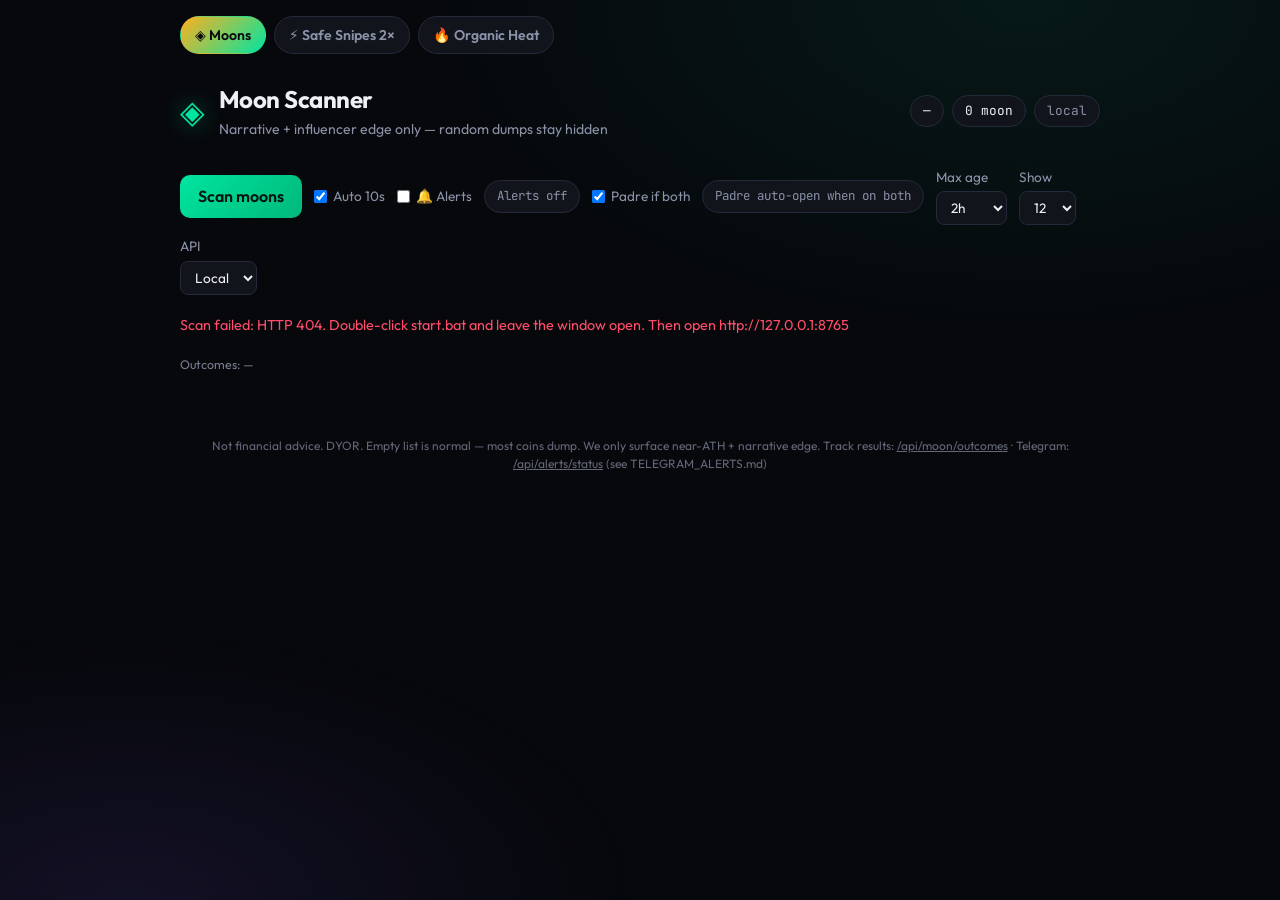
==== static/index.html @ 2732e2e7 "Add Telegram push alerts for moons, snipes, and heat - Server-side alerts every ~45s (no browser tab" ====
<!DOCTYPE html>
<html lang="en">
<head>
  <meta charset="UTF-8" />
  <meta name="viewport" content="width=device-width, initial-scale=1.0" />
  <title>Moon Scanner — High-accuracy climbers only</title>
  <link rel="preconnect" href="https://fonts.googleapis.com" />
  <link rel="preconnect" href="https://fonts.gstatic.com" crossorigin />
  <link href="https://fonts.googleapis.com/css2?family=JetBrains+Mono:wght@400;600&family=Outfit:wght@400;500;600;700&display=swap" rel="stylesheet" />
  <link rel="stylesheet" href="/static/css/moon.css?v=7" />
  <link rel="stylesheet" href="/static/css/snipes.css?v=1" />
</head>
<body>
  <div class="bg"></div>

  <nav class="nav">
    <a href="/" class="active">◈ Moons</a>
    <a href="/snipes">⚡ Safe Snipes 2×</a>
    <a href="/heat">🔥 Organic Heat</a>
  </nav>

  <header class="top">
    <div class="brand">
      <span class="mark">◈</span>
      <div>
        <h1>Moon Scanner</h1>
        <p>Narrative + influencer edge only — random dumps stay hidden</p>
      </div>
    </div>
    <div class="pills">
      <span class="pill" id="statShown">—</span>
      <span class="pill" id="statMoon">0 moon</span>
      <span class="pill muted" id="statBackend">local</span>
    </div>
  </header>

  <section class="bar">
    <button type="button" class="btn primary" id="scanBtn">Scan moons</button>
    <label class="chk">
      <input type="checkbox" id="autoRefresh" checked /> Auto 10s
    </label>
    <label class="chk" title="Desktop alerts for new MOON / WATCH picks">
      <input type="checkbox" id="alertToggle" /> 🔔 Alerts
    </label>
    <span class="pill muted" id="alertStatus" style="font-size:0.78rem">Alerts off</span>
    <label class="chk" title="When a token is on Moons AND Safe Snipes, open Padre in a new tab">
      <input type="checkbox" id="padreBothToggle" checked /> Padre if both
    </label>
    <span class="pill muted" id="padreBothStatus" style="font-size:0.78rem">Padre auto-open when on both</span>
    <label class="field">
      Max age
      <select id="maxAge">
        <option value="60">60m</option>
        <option value="90">90m</option>
        <option value="120" selected>2h</option>
        <option value="180">3h</option>
      </select>
    </label>
    <label class="field">
      Show
      <select id="limit">
        <option value="8">8</option>
        <option value="12" selected>12</option>
        <option value="16">16</option>
        <option value="24">24</option>
      </select>
    </label>
    <label class="field">
      API
      <select id="apiBackend">
        <option value="local" selected>Local</option>
        <option value="cloud">Cloud</option>
      </select>
    </label>
  </section>

  <p class="status" id="status">Ready — scanning for Elon/CZ/Trump tweets, hot tickers, real narratives</p>
  <p class="rule" id="rule"></p>
  <p class="rule" id="outcomeStats">Outcomes: —</p>

  <main id="list" class="list"></main>

  <footer class="foot">
    Not financial advice. DYOR. Empty list is normal — most coins dump. We only surface near-ATH + narrative edge.
    Track results: <a href="/api/moon/outcomes" style="color:inherit">/api/moon/outcomes</a>
    · Telegram: <a href="/api/alerts/status" style="color:inherit">/api/alerts/status</a> (see TELEGRAM_ALERTS.md)
  </footer>

  <script src="/static/js/alerts.js?v=3"></script>
  <script src="/static/js/moon.js?v=16"></script>
</body>
</html>
---- static/css/moon.css ----
:root {
  --bg: #07080c;
  --card: #12141c;
  --line: #252a3a;
  --text: #eef0f6;
  --muted: #8b92a8;
  --green: #00e5a0;
  --purple: #7c5cff;
  --warn: #ffb020;
  --bad: #ff4d6a;
  --font: "Outfit", system-ui, sans-serif;
  --mono: "JetBrains Mono", monospace;
}

* { box-sizing: border-box; margin: 0; padding: 0; }

body {
  font-family: var(--font);
  background: var(--bg);
  color: var(--text);
  min-height: 100vh;
  line-height: 1.45;
}

.bg {
  position: fixed;
  inset: 0;
  background:
    radial-gradient(ellipse 50% 40% at 80% 0%, rgba(0, 229, 160, 0.08), transparent),
    radial-gradient(ellipse 40% 30% at 10% 100%, rgba(124, 92, 255, 0.1), transparent);
  pointer-events: none;
  z-index: 0;
}

.top, .bar, .status, .rule, .list, .foot {
  position: relative;
  z-index: 1;
  max-width: 960px;
  margin: 0 auto;
  padding: 0 20px;
}

.top {
  display: flex;
  justify-content: space-between;
  align-items: center;
  gap: 16px;
  padding-top: 28px;
  padding-bottom: 16px;
  flex-wrap: wrap;
}

.brand { display: flex; align-items: center; gap: 14px; }
.mark {
  font-size: 2rem;
  color: var(--green);
  text-shadow: 0 0 24px rgba(0, 229, 160, 0.45);
}
.brand h1 { font-size: 1.5rem; font-weight: 700; letter-spacing: -0.02em; }
.brand p { color: var(--muted); font-size: 0.88rem; margin-top: 2px; }

.pills { display: flex; gap: 8px; flex-wrap: wrap; }
.pill {
  background: var(--card);
  border: 1px solid var(--line);
  border-radius: 999px;
  padding: 6px 12px;
  font-size: 0.8rem;
  font-family: var(--mono);
}
.pill.muted { color: var(--muted); }

.bar {
  display: flex;
  flex-wrap: wrap;
  align-items: center;
  gap: 12px;
  padding: 12px 20px 8px;
}

.btn {
  border: none;
  border-radius: 10px;
  padding: 10px 18px;
  font: inherit;
  font-weight: 600;
  cursor: pointer;
}
.btn.primary {
  background: linear-gradient(135deg, var(--green), #00b87a);
  color: #04140f;
}
.btn.primary:disabled { opacity: 0.55; cursor: wait; }
.btn.ghost {
  background: transparent;
  border: 1px solid var(--line);
  color: var(--text);
  padding: 8px 12px;
  font-size: 0.85rem;
  text-decoration: none;
  display: inline-block;
}
.btn.ghost:hover { border-color: var(--green); color: var(--green); }
.btn.tiny {
  background: var(--card);
  border: 1px solid var(--line);
  color: var(--muted);
  padding: 2px 8px;
  font-size: 0.72rem;
  border-radius: 6px;
  cursor: pointer;
}
.btn.tiny:hover { color: var(--green); border-color: var(--green); }

.chk, .field {
  display: flex;
  align-items: center;
  gap: 6px;
  color: var(--muted);
  font-size: 0.85rem;
}
.field { flex-direction: column; align-items: flex-start; gap: 4px; }
select {
  background: var(--card);
  color: var(--text);
  border: 1px solid var(--line);
  border-radius: 8px;
  padding: 6px 10px;
  font: inherit;
}

.status {
  color: var(--muted);
  font-size: 0.9rem;
  padding: 12px 20px 4px;
}
.status.busy { color: var(--purple); }
.status.err { color: var(--bad); }

.rule {
  color: var(--muted);
  font-size: 0.78rem;
  padding: 0 20px 16px;
  opacity: 0.85;
  line-height: 1.4;
}

.list {
  display: flex;
  flex-direction: column;
  gap: 14px;
  padding-bottom: 40px;
}

.empty {
  background: var(--card);
  border: 1px dashed var(--line);
  border-radius: 14px;
  padding: 36px 20px;
  text-align: center;
  color: var(--muted);
}
.empty strong { display: block; color: var(--text); margin-bottom: 8px; font-size: 1.05rem; }
.empty p { font-size: 0.9rem; }

.card {
  background: var(--card);
  border: 1px solid var(--line);
  border-radius: 14px;
  padding: 16px 18px;
  display: grid;
  grid-template-columns: auto 1fr auto;
  gap: 14px;
  align-items: start;
  transition: border-color 0.15s, box-shadow 0.15s;
}
.card:hover { border-color: rgba(0, 229, 160, 0.35); }
.card.moon {
  border-color: rgba(0, 229, 160, 0.5);
  box-shadow: 0 0 0 1px rgba(0, 229, 160, 0.1), 0 8px 32px rgba(0, 229, 160, 0.06);
}
.card.watch { border-color: rgba(255, 176, 32, 0.4); }
.card.has-inf {
  border-color: rgba(124, 92, 255, 0.55);
  box-shadow: 0 0 0 1px rgba(124, 92, 255, 0.12), 0 8px 28px rgba(124, 92, 255, 0.08);
}
.card.weak { opacity: 0.92; }

.inf-banner {
  background: linear-gradient(90deg, rgba(124, 92, 255, 0.2), rgba(0, 229, 160, 0.08));
  border: 1px solid rgba(124, 92, 255, 0.35);
  border-radius: 8px;
  padding: 6px 10px;
  font-size: 0.82rem;
  font-weight: 600;
  color: #d4ccff;
  margin-bottom: 8px;
}
.inf-banner a { color: var(--green); }

.narr-badges {
  display: flex;
  flex-wrap: wrap;
  gap: 6px;
  margin-bottom: 8px;
}
.nb {
  font-family: var(--mono);
  font-size: 0.68rem;
  padding: 2px 8px;
  border-radius: 999px;
  background: #1a1d28;
  color: var(--muted);
  border: 1px solid var(--line);
}
.nb.influencer_tweet {
  background: rgba(124, 92, 255, 0.2);
  color: #d4ccff;
  border-color: rgba(124, 92, 255, 0.45);
  font-weight: 600;
}
.nb.influencer {
  background: rgba(124, 92, 255, 0.12);
  color: #b5a6ff;
}
.nb.narrative {
  background: rgba(0, 229, 160, 0.1);
  color: var(--green);
}
.nb.warn {
  background: rgba(255, 77, 106, 0.12);
  color: var(--bad);
}
.nb.social {
  background: rgba(91, 159, 255, 0.1);
  color: #8ec0ff;
}

.icon {
  width: 52px;
  height: 52px;
  border-radius: 12px;
  background: #1a1d28;
  object-fit: cover;
}
.icon.ph {
  display: grid;
  place-items: center;
  color: var(--muted);
  font-size: 1.2rem;
}

.head {
  display: flex;
  flex-wrap: wrap;
  align-items: center;
  gap: 8px 10px;
  margin-bottom: 8px;
}
.sym { font-weight: 700; font-size: 1.15rem; }
.name { color: var(--muted); font-size: 0.9rem; }
.badge {
  font-family: var(--mono);
  font-size: 0.7rem;
  font-weight: 600;
  padding: 3px 8px;
  border-radius: 6px;
  letter-spacing: 0.04em;
}
.badge.MOON { background: rgba(0, 229, 160, 0.15); color: var(--green); }
.badge.WATCH { background: rgba(255, 176, 32, 0.12); color: var(--warn); }
.badge.WEAK { background: rgba(139, 146, 168, 0.15); color: var(--muted); }
.badge.stage {
  background: rgba(124, 92, 255, 0.12);
  color: #b5a6ff;
  font-weight: 500;
  letter-spacing: 0;
}

.meta {
  display: flex;
  flex-wrap: wrap;
  gap: 10px 14px;
  font-family: var(--mono);
  font-size: 0.78rem;
  color: var(--muted);
  margin-bottom: 10px;
}
.meta strong { color: var(--text); font-weight: 600; }
.meta em { font-style: normal; color: var(--green); font-size: 0.72rem; }
.meta .up { color: var(--green); }
.meta .down { color: var(--bad); }
.meta.sniper-row { margin-top: -4px; margin-bottom: 6px; }
.bundle-patterns {
  display: flex;
  flex-wrap: wrap;
  gap: 6px;
  margin-bottom: 8px;
}
.bundle-decision {
  font-family: var(--mono);
  font-size: 0.72rem;
  font-weight: 600;
  margin-bottom: 6px;
  text-transform: uppercase;
  letter-spacing: 0.04em;
}
.dec-acceptable { color: var(--green); }
.dec-caution-small-size, .dec-caution_small_size { color: var(--warn); }
.dec-usually-skip, .dec-usually_skip { color: var(--warn); }
.dec-hard-skip, .dec-hard_skip { color: var(--bad); }
.rl-clean, .rl-low { color: var(--green); }
.rl-medium { color: var(--warn); }
.rl-high, .rl-critical { color: var(--bad); }

.pillars {
  display: grid;
  grid-template-columns: 1fr 1fr;
  gap: 6px 14px;
  margin-bottom: 10px;
}
.pillar {
  display: grid;
  grid-template-columns: 64px 1fr 28px;
  align-items: center;
  gap: 6px;
  font-size: 0.72rem;
  color: var(--muted);
}
.p-name { font-family: var(--mono); }
.p-track {
  height: 5px;
  background: #1a1d28;
  border-radius: 99px;
  overflow: hidden;
}
.p-track i {
  display: block;
  height: 100%;
  border-radius: 99px;
  background: var(--muted);
}
.p-track i.hi { background: var(--green); }
.p-track i.mid { background: var(--warn); }
.p-track i.lo { background: var(--bad); }
.p-val { font-family: var(--mono); text-align: right; color: var(--text); }

.why {
  list-style: none;
  font-size: 0.84rem;
  color: var(--muted);
  margin-bottom: 8px;
}
.why li::before {
  content: "· ";
  color: var(--green);
}

.mint-row {
  display: flex;
  align-items: center;
  gap: 8px;
  margin-top: 4px;
}
.mint-row code {
  font-family: var(--mono);
  font-size: 0.72rem;
  color: var(--muted);
}

.side {
  display: flex;
  flex-direction: column;
  align-items: flex-end;
  gap: 10px;
  min-width: 100px;
}
.score-block { text-align: right; }
.score {
  font-family: var(--mono);
  font-size: 1.5rem;
  font-weight: 600;
  color: var(--green);
  line-height: 1.1;
}
.score span {
  display: block;
  font-size: 0.65rem;
  color: var(--muted);
  font-weight: 400;
}
.conf {
  margin-top: 6px;
  width: 100px;
}
.conf-track {
  height: 4px;
  background: #1a1d28;
  border-radius: 99px;
  overflow: hidden;
  margin-bottom: 3px;
}
.conf-track i {
  display: block;
  height: 100%;
  background: linear-gradient(90deg, var(--purple), var(--green));
  border-radius: 99px;
}
.conf span {
  font-size: 0.68rem;
  color: var(--muted);
  font-family: var(--mono);
}
.links { display: flex; gap: 6px; flex-wrap: wrap; justify-content: flex-end; }

.foot {
  color: var(--muted);
  font-size: 0.75rem;
  text-align: center;
  padding: 8px 20px 32px;
  opacity: 0.7;
}

.empty .muted { opacity: 0.75; font-size: 0.9rem; }
.near-miss {
  margin-top: 14px;
  text-align: left;
  padding: 12px 14px;
  border-radius: 12px;
  border: 1px solid var(--line);
  background: rgba(124, 92, 255, 0.06);
}
.near-miss ul {
  margin: 8px 0 0;
  padding-left: 1.1rem;
  font-size: 0.86rem;
  color: var(--muted);
}
.near-miss li { margin: 4px 0; }
.near-miss .muted { margin-left: 4px; }

@media (max-width: 700px) {
  .card { grid-template-columns: auto 1fr; }
  .side {
    grid-column: 1 / -1;
    flex-direction: row;
    align-items: center;
    justify-content: space-between;
  }
  .pillars { grid-template-columns: 1fr; }
}
---- static/css/snipes.css ----
/* Safe Snipes page accents */
.page-snipes .bg {
  background:
    radial-gradient(ellipse 50% 40% at 70% 0%, rgba(255, 176, 32, 0.1), transparent),
    radial-gradient(ellipse 40% 30% at 15% 90%, rgba(0, 229, 160, 0.08), transparent);
}

.nav {
  position: relative;
  z-index: 2;
  max-width: 960px;
  margin: 0 auto;
  padding: 16px 20px 0;
  display: flex;
  gap: 8px;
  flex-wrap: wrap;
}

.nav a {
  text-decoration: none;
  color: var(--muted);
  font-size: 0.88rem;
  font-weight: 600;
  padding: 8px 14px;
  border-radius: 999px;
  border: 1px solid var(--line);
  background: var(--card);
  transition: color 0.15s, border-color 0.15s, background 0.15s;
}

.nav a:hover {
  color: var(--text);
  border-color: #3a4158;
}

.nav a.active {
  color: #0a0b10;
  background: linear-gradient(135deg, #ffb020, #00e5a0);
  border-color: transparent;
}

.snipe-mark {
  color: var(--warn) !important;
  text-shadow: 0 0 24px rgba(255, 176, 32, 0.45) !important;
}

.plan-banner {
  position: relative;
  z-index: 1;
  max-width: 960px;
  margin: 8px auto 12px;
  padding: 12px 16px;
  border-radius: 12px;
  border: 1px solid rgba(255, 176, 32, 0.35);
  background: rgba(255, 176, 32, 0.08);
  color: var(--muted);
  font-size: 0.9rem;
  line-height: 1.4;
}

.plan-banner strong { color: var(--warn); }
.plan-banner em { color: var(--green); font-style: normal; font-weight: 600; }

.card.snipe {
  border-color: rgba(0, 229, 160, 0.45);
  box-shadow: 0 0 0 1px rgba(0, 229, 160, 0.12);
}

.card.setup {
  border-color: rgba(255, 176, 32, 0.4);
}

.badge.SNIPE {
  background: rgba(0, 229, 160, 0.18);
  color: var(--green);
}

.badge.SETUP {
  background: rgba(255, 176, 32, 0.16);
  color: var(--warn);
}

.tp-row {
  display: flex;
  flex-wrap: wrap;
  gap: 10px 16px;
  margin: 8px 0 4px;
  font-family: var(--mono);
  font-size: 0.78rem;
  color: var(--muted);
}

.tp-row strong {
  color: var(--text);
  font-weight: 600;
}

.tp-row .tp { color: var(--green); }
.tp-row .inv { color: var(--bad); }

.plan-box {
  margin-top: 8px;
  padding: 8px 10px;
  border-radius: 8px;
  background: rgba(0, 0, 0, 0.25);
  border: 1px solid var(--line);
  font-size: 0.82rem;
  color: var(--muted);
}

.empty .muted { opacity: 0.75; font-size: 0.9rem; }
.near-miss {
  margin-top: 14px;
  text-align: left;
  padding: 12px 14px;
  border-radius: 12px;
  border: 1px solid var(--line);
  background: rgba(255, 176, 32, 0.06);
}
.near-miss ul {
  margin: 8px 0 0;
  padding-left: 1.1rem;
  font-size: 0.86rem;
  color: var(--muted);
}
.near-miss li { margin: 4px 0; }
.near-miss .muted { margin-left: 4px; }
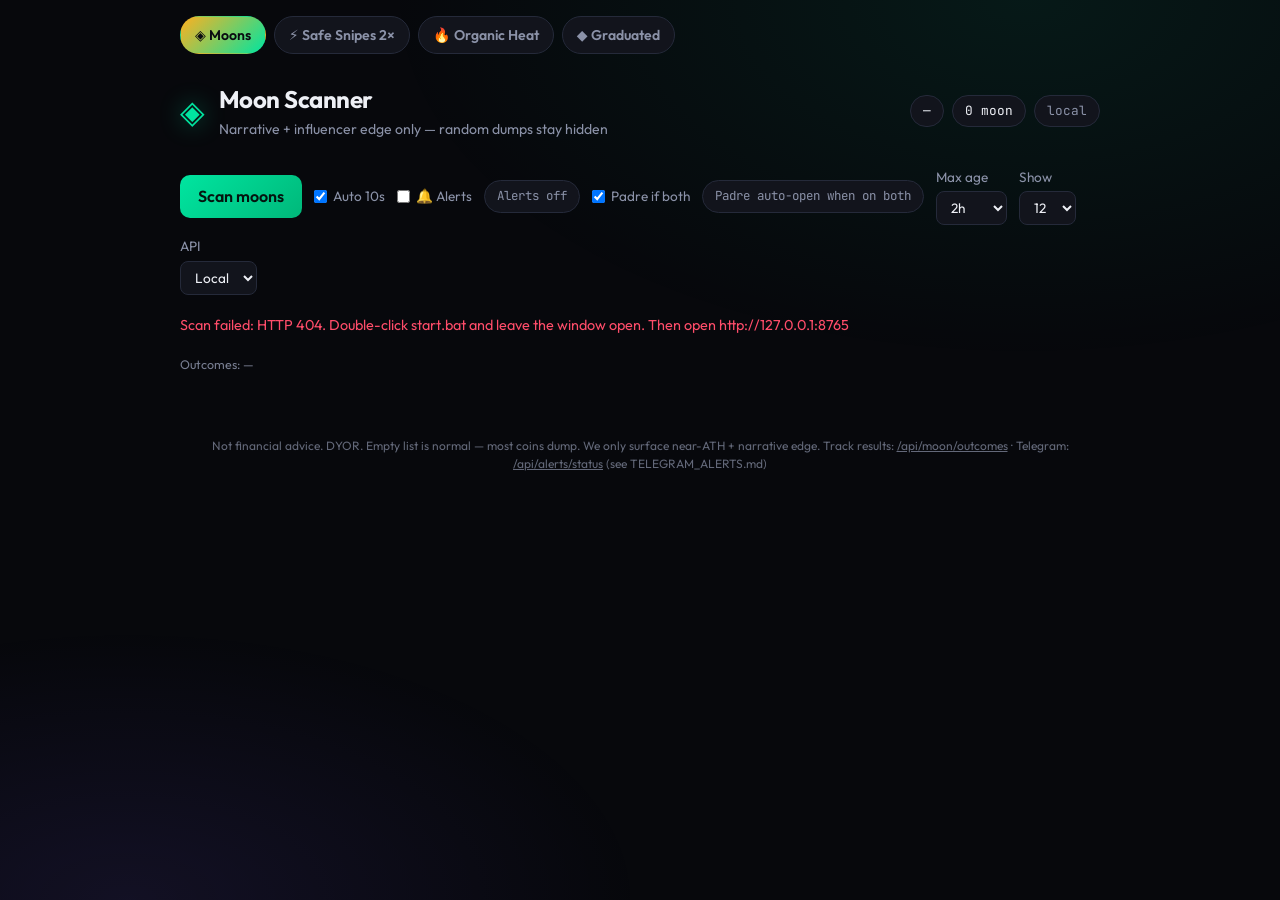
==== commit 862d7c43: "Add Graduated / large runners feed for post-migration charts - New /graduated page + /api/graduated " ====
--- a/static/index.html
+++ b/static/index.html
@@ -17,6 +17,7 @@
     <a href="/" class="active">◈ Moons</a>
     <a href="/snipes">⚡ Safe Snipes 2×</a>
     <a href="/heat">🔥 Organic Heat</a>
+    <a href="/graduated">◆ Graduated</a>
   </nav>
 
   <header class="top">
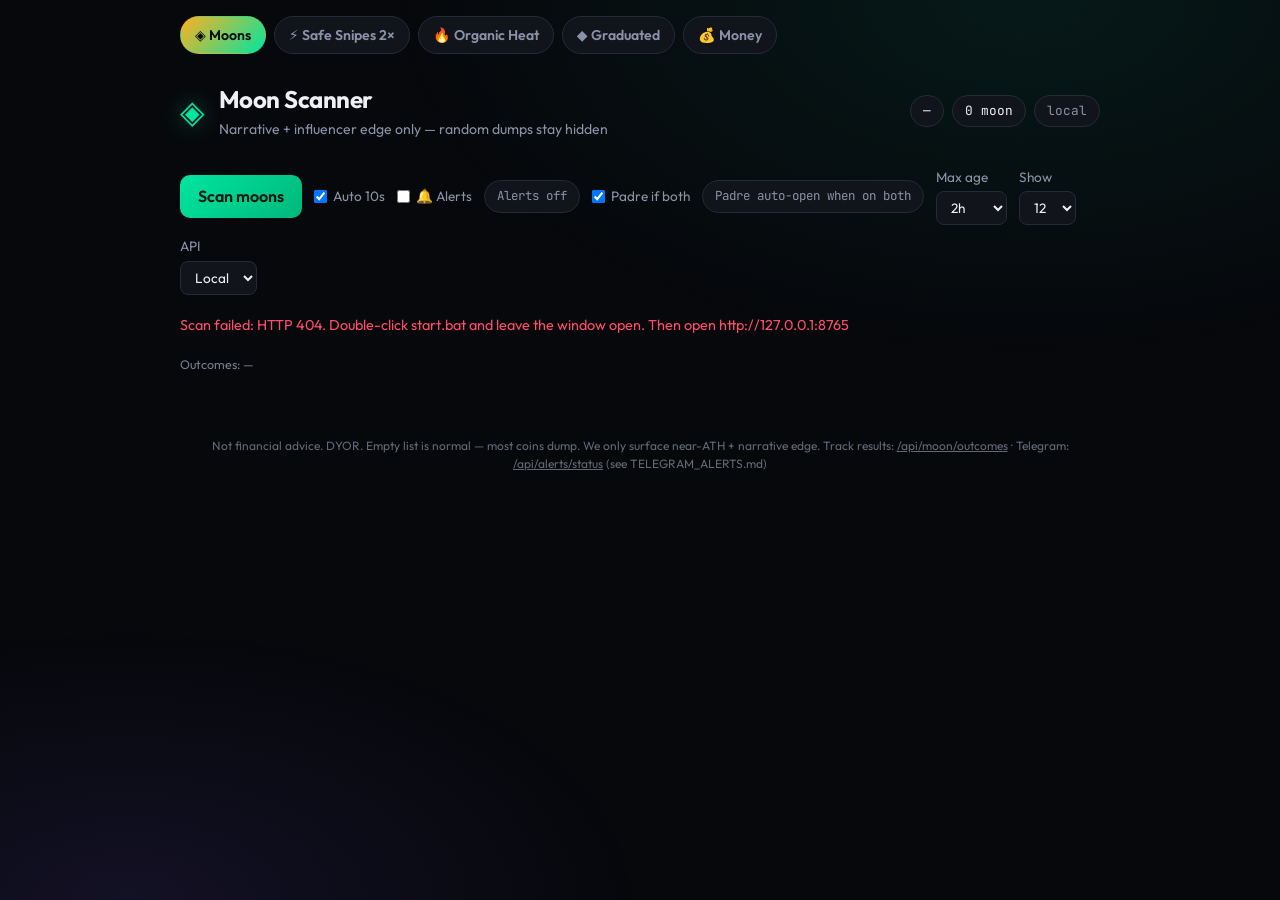
==== commit 70358284: "Complete money system: bankroll size, session gates, TP manager, desk Risk-sized alerts (BANKROLL_US" ====
--- a/static/index.html
+++ b/static/index.html
@@ -18,6 +18,7 @@
     <a href="/snipes">⚡ Safe Snipes 2×</a>
     <a href="/heat">🔥 Organic Heat</a>
     <a href="/graduated">◆ Graduated</a>
+    <a href="/money">💰 Money</a>
   </nav>
 
   <header class="top">
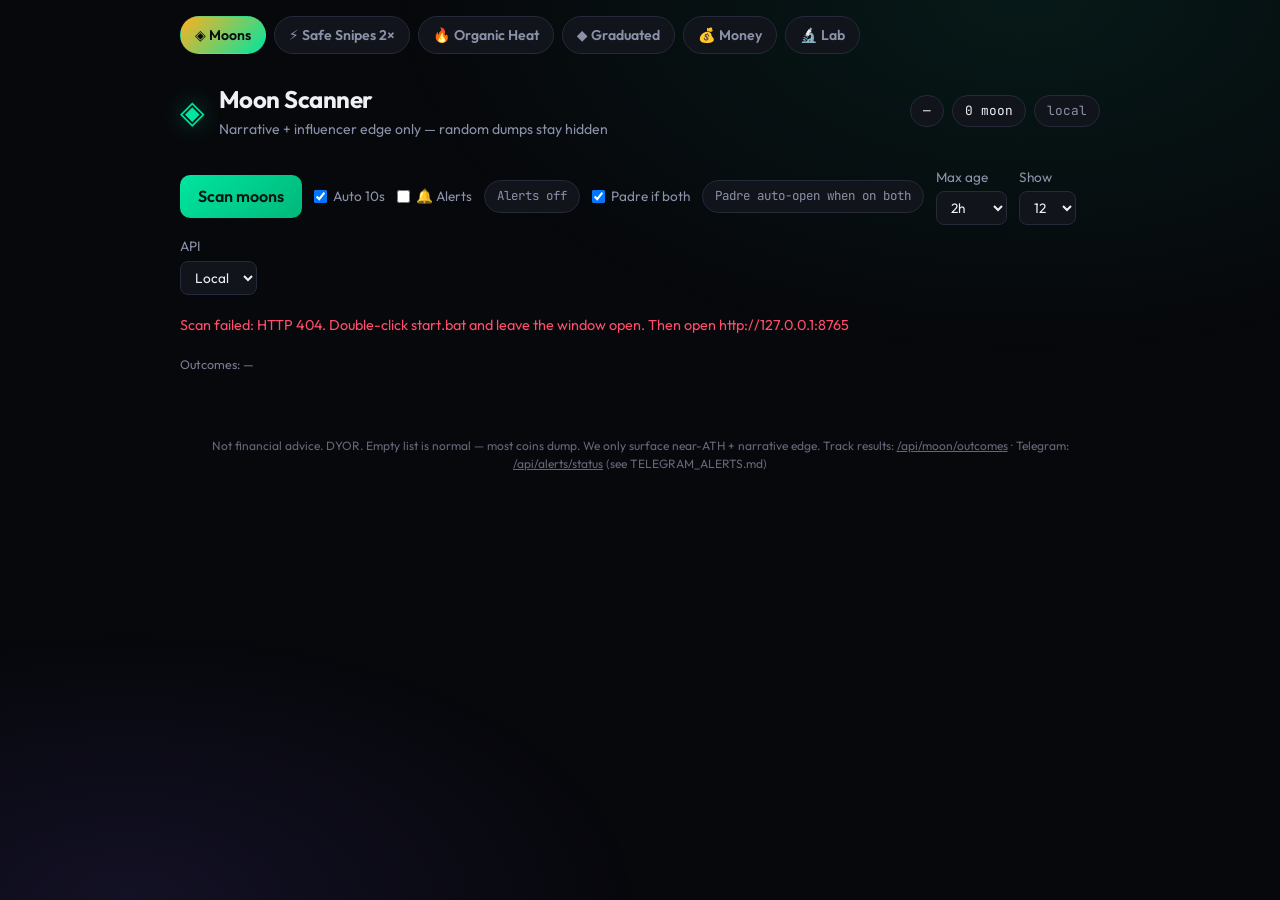
==== commit 3e0d42ef: "Lab: Germanus-inspired facts archive, cockpit, watchlist Paste-CA analyze with public scan archive, " ====
--- a/static/index.html
+++ b/static/index.html
@@ -19,6 +19,7 @@
     <a href="/heat">🔥 Organic Heat</a>
     <a href="/graduated">◆ Graduated</a>
     <a href="/money">💰 Money</a>
+    <a href="/lab">🔬 Lab</a>
   </nav>
 
   <header class="top">
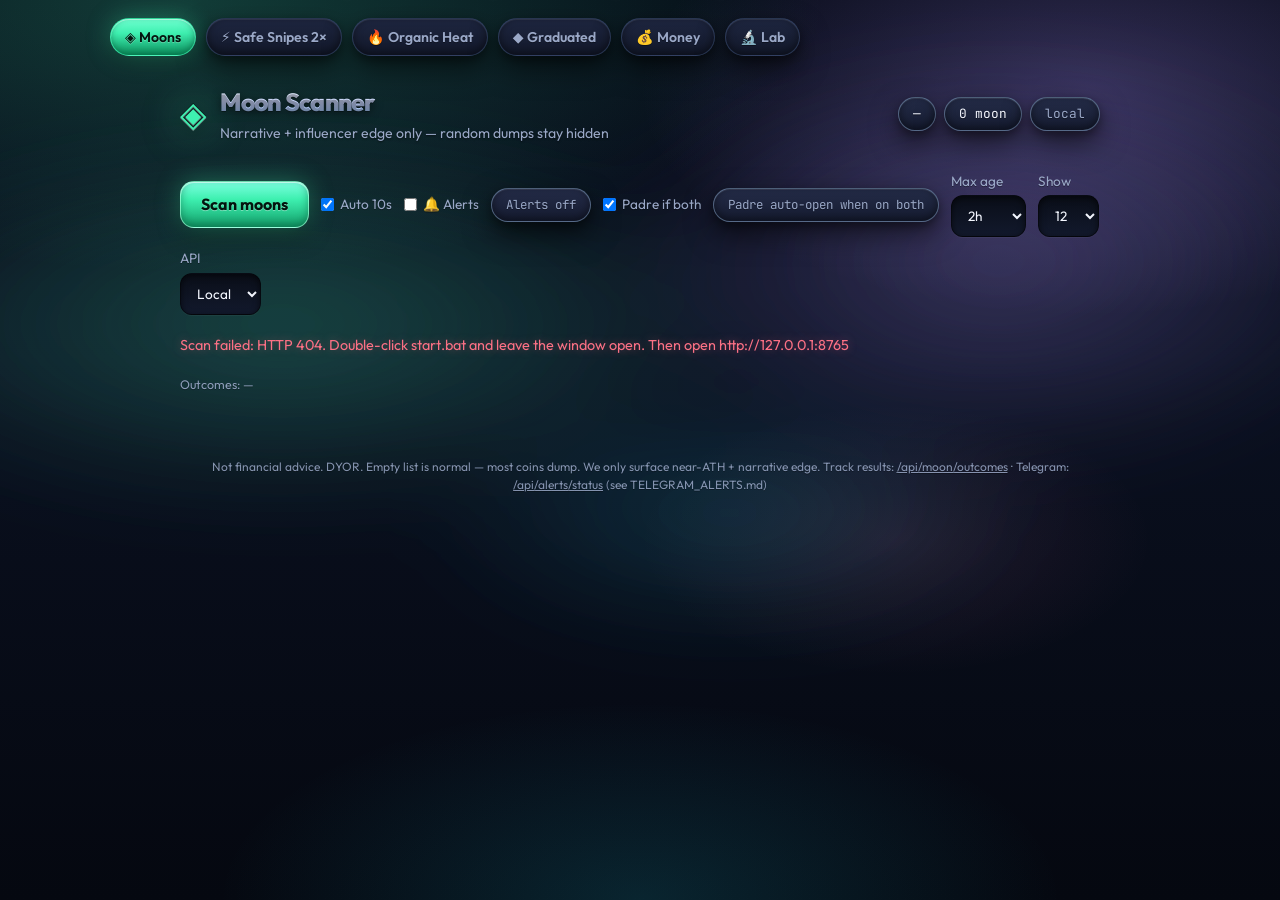
==== commit 59d06210: "UI: bold aurora skeuomorphism across all pages Dimensional glass cards, glossy embossed nav/buttons," ====
--- a/static/index.html
+++ b/static/index.html
@@ -7,8 +7,8 @@
   <link rel="preconnect" href="https://fonts.googleapis.com" />
   <link rel="preconnect" href="https://fonts.gstatic.com" crossorigin />
   <link href="https://fonts.googleapis.com/css2?family=JetBrains+Mono:wght@400;600&family=Outfit:wght@400;500;600;700&display=swap" rel="stylesheet" />
-  <link rel="stylesheet" href="/static/css/moon.css?v=7" />
-  <link rel="stylesheet" href="/static/css/snipes.css?v=1" />
+  <link rel="stylesheet" href="/static/css/moon.css?v=aurora1" />
+  <link rel="stylesheet" href="/static/css/snipes.css?v=aurora1" />
 </head>
 <body>
   <div class="bg"></div>
--- a/static/css/moon.css
+++ b/static/css/moon.css
@@ -1,45 +1,142 @@
+/* Moon Scanner — Bold Aurora Skeuomorphism
+   Dimensional chrome, embossed glass, northern-lights glow. */
+
 :root {
-  --bg: #07080c;
-  --card: #12141c;
-  --line: #252a3a;
-  --text: #eef0f6;
-  --muted: #8b92a8;
-  --green: #00e5a0;
-  --purple: #7c5cff;
-  --warn: #ffb020;
-  --bad: #ff4d6a;
+  --bg-deep: #04060f;
+  --bg: #0a0e1a;
+  --card: linear-gradient(165deg, #1a2035 0%, #12182a 45%, #0e1424 100%);
+  --card-flat: #151b2e;
+  --line: rgba(140, 180, 255, 0.18);
+  --line-bright: rgba(180, 220, 255, 0.35);
+  --text: #f4f7ff;
+  --muted: #9aa8c7;
+  --green: #3ef0b0;
+  --green-deep: #0a8f5c;
+  --purple: #a78bfa;
+  --purple-deep: #5b21b6;
+  --cyan: #22d3ee;
+  --pink: #f472b6;
+  --warn: #fbbf24;
+  --bad: #fb7185;
   --font: "Outfit", system-ui, sans-serif;
   --mono: "JetBrains Mono", monospace;
+  --shadow-out:
+    0 1px 0 rgba(255, 255, 255, 0.08) inset,
+    0 -2px 8px rgba(0, 0, 0, 0.45) inset,
+    0 12px 28px rgba(0, 0, 0, 0.55),
+    0 4px 10px rgba(0, 0, 0, 0.35);
+  --shadow-in:
+    0 2px 6px rgba(0, 0, 0, 0.55) inset,
+    0 1px 0 rgba(255, 255, 255, 0.04);
+  --glow-green: 0 0 24px rgba(62, 240, 176, 0.35);
+  --glow-purple: 0 0 28px rgba(167, 139, 250, 0.4);
+  --radius: 18px;
+  --radius-sm: 12px;
 }
 
 * { box-sizing: border-box; margin: 0; padding: 0; }
+
+html { scroll-behavior: smooth; }
 
 body {
   font-family: var(--font);
-  background: var(--bg);
+  background: var(--bg-deep);
   color: var(--text);
   min-height: 100vh;
   line-height: 1.45;
-}
-
+  text-shadow: 0 1px 0 rgba(0, 0, 0, 0.35);
+}
+
+/* Aurora sky */
 .bg {
   position: fixed;
   inset: 0;
-  background:
-    radial-gradient(ellipse 50% 40% at 80% 0%, rgba(0, 229, 160, 0.08), transparent),
-    radial-gradient(ellipse 40% 30% at 10% 100%, rgba(124, 92, 255, 0.1), transparent);
+  overflow: hidden;
   pointer-events: none;
   z-index: 0;
-}
-
-.top, .bar, .status, .rule, .list, .foot {
+  background:
+    radial-gradient(ellipse 90% 55% at 15% 0%, rgba(62, 240, 176, 0.22), transparent 55%),
+    radial-gradient(ellipse 70% 50% at 85% 10%, rgba(167, 139, 250, 0.28), transparent 50%),
+    radial-gradient(ellipse 60% 40% at 50% 100%, rgba(34, 211, 238, 0.14), transparent 55%),
+    radial-gradient(ellipse 40% 30% at 70% 60%, rgba(244, 114, 182, 0.1), transparent 50%),
+    linear-gradient(180deg, #060a16 0%, #0a1020 40%, #050810 100%);
+}
+.bg::before,
+.bg::after {
+  content: "";
+  position: absolute;
+  inset: -20%;
+  background:
+    radial-gradient(ellipse 45% 25% at 30% 40%, rgba(62, 240, 176, 0.18), transparent 60%),
+    radial-gradient(ellipse 40% 30% at 70% 35%, rgba(167, 139, 250, 0.2), transparent 55%),
+    radial-gradient(ellipse 35% 20% at 55% 55%, rgba(34, 211, 238, 0.12), transparent 50%);
+  filter: blur(40px);
+  animation: aurora-drift 18s ease-in-out infinite alternate;
+  opacity: 0.9;
+}
+.bg::after {
+  animation-duration: 24s;
+  animation-direction: alternate-reverse;
+  opacity: 0.55;
+  mix-blend-mode: screen;
+}
+@keyframes aurora-drift {
+  0% { transform: translate(-4%, 2%) rotate(-2deg) scale(1); }
+  100% { transform: translate(5%, -3%) rotate(3deg) scale(1.08); }
+}
+
+/* Layout shells */
+.top, .bar, .status, .rule, .list, .foot,
+.nav, .desk, .lab-bar, .arch-wrap, .cockpit, .filters {
   position: relative;
   z-index: 1;
+}
+
+.top, .bar, .status, .rule, .list, .foot {
   max-width: 960px;
   margin: 0 auto;
   padding: 0 20px;
 }
 
+/* Nav — chrome pill rail */
+.nav {
+  display: flex;
+  flex-wrap: wrap;
+  gap: 8px 10px;
+  max-width: 1100px;
+  margin: 0 auto;
+  padding: 18px 20px 0;
+}
+.nav a {
+  color: var(--muted);
+  text-decoration: none;
+  font-size: 0.88rem;
+  font-weight: 600;
+  padding: 8px 14px;
+  border-radius: 999px;
+  background: linear-gradient(180deg, #1e2640 0%, #12182a 100%);
+  border: 1px solid var(--line);
+  box-shadow: var(--shadow-out);
+  transition: color 0.15s, border-color 0.15s, box-shadow 0.15s, transform 0.12s;
+}
+.nav a:hover {
+  color: var(--cyan);
+  border-color: rgba(34, 211, 238, 0.45);
+  transform: translateY(-1px);
+}
+.nav a.active {
+  color: #04140f;
+  background: linear-gradient(180deg, #6fffd0 0%, var(--green) 40%, var(--green-deep) 100%);
+  border-color: rgba(62, 240, 176, 0.7);
+  box-shadow:
+    0 1px 0 rgba(255, 255, 255, 0.45) inset,
+    0 -2px 6px rgba(0, 80, 50, 0.45) inset,
+    var(--glow-green),
+    0 8px 18px rgba(0, 0, 0, 0.4);
+  text-shadow: 0 1px 0 rgba(255, 255, 255, 0.25);
+}
+
+/* Header */
 .top {
   display: flex;
   justify-content: space-between;
@@ -52,21 +149,43 @@
 
 .brand { display: flex; align-items: center; gap: 14px; }
 .mark {
-  font-size: 2rem;
+  font-size: 2.15rem;
+  line-height: 1;
   color: var(--green);
-  text-shadow: 0 0 24px rgba(0, 229, 160, 0.45);
-}
-.brand h1 { font-size: 1.5rem; font-weight: 700; letter-spacing: -0.02em; }
-.brand p { color: var(--muted); font-size: 0.88rem; margin-top: 2px; }
-
+  filter: drop-shadow(0 0 18px rgba(62, 240, 176, 0.65))
+    drop-shadow(0 4px 8px rgba(0, 0, 0, 0.5));
+  text-shadow:
+    0 1px 0 rgba(255, 255, 255, 0.35),
+    0 -1px 0 rgba(0, 0, 0, 0.5);
+}
+.brand h1 {
+  font-size: 1.55rem;
+  font-weight: 800;
+  letter-spacing: -0.03em;
+  background: linear-gradient(180deg, #ffffff 0%, #c4d4ff 55%, #8ec5ff 100%);
+  -webkit-background-clip: text;
+  background-clip: text;
+  color: transparent;
+  filter: drop-shadow(0 2px 4px rgba(0, 0, 0, 0.5));
+}
+.brand p {
+  color: var(--muted);
+  font-size: 0.88rem;
+  margin-top: 3px;
+  text-shadow: 0 1px 2px rgba(0, 0, 0, 0.6);
+}
+
+/* Pills — embossed metal chips */
 .pills { display: flex; gap: 8px; flex-wrap: wrap; }
 .pill {
-  background: var(--card);
-  border: 1px solid var(--line);
+  background: linear-gradient(180deg, #242c48 0%, #151b30 100%);
+  border: 1px solid var(--line-bright);
   border-radius: 999px;
-  padding: 6px 12px;
+  padding: 7px 14px;
   font-size: 0.8rem;
   font-family: var(--mono);
+  box-shadow: var(--shadow-out);
+  color: var(--text);
 }
 .pill.muted { color: var(--muted); }
 
@@ -78,123 +197,196 @@
   padding: 12px 20px 8px;
 }
 
+/* Buttons — glossy skeuomorphic */
 .btn {
-  border: none;
-  border-radius: 10px;
-  padding: 10px 18px;
+  border: 1px solid rgba(255, 255, 255, 0.12);
+  border-radius: 14px;
+  padding: 11px 20px;
   font: inherit;
-  font-weight: 600;
+  font-weight: 700;
   cursor: pointer;
-}
+  position: relative;
+  transition: transform 0.12s, box-shadow 0.15s, filter 0.15s;
+  box-shadow: var(--shadow-out);
+  text-shadow: 0 1px 0 rgba(0, 0, 0, 0.25);
+}
+.btn:active { transform: translateY(1px) scale(0.98); }
 .btn.primary {
-  background: linear-gradient(135deg, var(--green), #00b87a);
-  color: #04140f;
-}
-.btn.primary:disabled { opacity: 0.55; cursor: wait; }
+  background: linear-gradient(180deg, #7dffe0 0%, var(--green) 38%, #12a06a 100%);
+  color: #03150e;
+  border-color: rgba(180, 255, 220, 0.55);
+  box-shadow:
+    0 1px 0 rgba(255, 255, 255, 0.55) inset,
+    0 -3px 8px rgba(0, 60, 40, 0.4) inset,
+    var(--glow-green),
+    0 10px 22px rgba(0, 0, 0, 0.45);
+  text-shadow: 0 1px 0 rgba(255, 255, 255, 0.35);
+}
+.btn.primary:hover { filter: brightness(1.06); }
+.btn.primary:disabled { opacity: 0.55; cursor: wait; filter: grayscale(0.2); }
+.btn.ghost,
+.btn:not(.primary):not(.tiny):not(.filt) {
+  background: linear-gradient(180deg, #2a3350 0%, #161d32 100%);
+  color: var(--text);
+  border-color: var(--line-bright);
+}
 .btn.ghost {
-  background: transparent;
-  border: 1px solid var(--line);
-  color: var(--text);
-  padding: 8px 12px;
+  padding: 8px 14px;
   font-size: 0.85rem;
   text-decoration: none;
   display: inline-block;
 }
-.btn.ghost:hover { border-color: var(--green); color: var(--green); }
+.btn.ghost:hover,
+a.btn:hover {
+  border-color: rgba(62, 240, 176, 0.5);
+  color: var(--green);
+  box-shadow: var(--glow-green), var(--shadow-out);
+}
 .btn.tiny {
+  background: linear-gradient(180deg, #222a42 0%, #141a2c 100%);
+  border: 1px solid var(--line);
+  color: var(--muted);
+  padding: 3px 10px;
+  font-size: 0.72rem;
+  border-radius: 8px;
+  cursor: pointer;
+  box-shadow: var(--shadow-out);
+}
+.btn.tiny:hover { color: var(--green); border-color: rgba(62, 240, 176, 0.45); }
+
+.chk, .field {
+  display: flex;
+  align-items: center;
+  gap: 6px;
+  color: var(--muted);
+  font-size: 0.85rem;
+}
+.field { flex-direction: column; align-items: flex-start; gap: 4px; }
+
+/* Inputs — inset wells */
+select,
+.mint-input,
+input[type="number"],
+input[type="text"] {
+  background: linear-gradient(180deg, #0a0e18 0%, #12192c 100%);
+  color: var(--text);
+  border: 1px solid rgba(0, 0, 0, 0.55);
+  border-radius: 12px;
+  padding: 10px 12px;
+  font: inherit;
+  box-shadow: var(--shadow-in);
+  outline: none;
+}
+select:focus,
+.mint-input:focus,
+input:focus {
+  border-color: rgba(167, 139, 250, 0.55);
+  box-shadow:
+    var(--shadow-in),
+    0 0 0 3px rgba(167, 139, 250, 0.2),
+    var(--glow-purple);
+}
+
+.status {
+  color: var(--muted);
+  font-size: 0.9rem;
+  padding: 12px 20px 4px;
+}
+.status.busy {
+  color: var(--purple);
+  text-shadow: 0 0 12px rgba(167, 139, 250, 0.5);
+}
+.status.err {
+  color: var(--bad);
+  text-shadow: 0 0 10px rgba(251, 113, 133, 0.4);
+}
+
+.rule {
+  color: var(--muted);
+  font-size: 0.78rem;
+  padding: 0 20px 16px;
+  opacity: 0.9;
+  line-height: 1.45;
+}
+.rule a { color: var(--cyan); text-shadow: 0 0 8px rgba(34, 211, 238, 0.35); }
+
+.list {
+  display: flex;
+  flex-direction: column;
+  gap: 16px;
+  padding-bottom: 40px;
+}
+
+/* Empty / near-miss — recessed panels */
+.empty {
   background: var(--card);
   border: 1px solid var(--line);
-  color: var(--muted);
-  padding: 2px 8px;
-  font-size: 0.72rem;
-  border-radius: 6px;
-  cursor: pointer;
-}
-.btn.tiny:hover { color: var(--green); border-color: var(--green); }
-
-.chk, .field {
-  display: flex;
-  align-items: center;
-  gap: 6px;
-  color: var(--muted);
-  font-size: 0.85rem;
-}
-.field { flex-direction: column; align-items: flex-start; gap: 4px; }
-select {
-  background: var(--card);
+  border-radius: var(--radius);
+  padding: 36px 22px;
+  text-align: center;
+  color: var(--muted);
+  box-shadow: var(--shadow-out);
+}
+.empty strong {
+  display: block;
   color: var(--text);
-  border: 1px solid var(--line);
-  border-radius: 8px;
-  padding: 6px 10px;
-  font: inherit;
-}
-
-.status {
-  color: var(--muted);
-  font-size: 0.9rem;
-  padding: 12px 20px 4px;
-}
-.status.busy { color: var(--purple); }
-.status.err { color: var(--bad); }
-
-.rule {
-  color: var(--muted);
-  font-size: 0.78rem;
-  padding: 0 20px 16px;
-  opacity: 0.85;
-  line-height: 1.4;
-}
-
-.list {
-  display: flex;
-  flex-direction: column;
-  gap: 14px;
-  padding-bottom: 40px;
-}
-
-.empty {
-  background: var(--card);
-  border: 1px dashed var(--line);
-  border-radius: 14px;
-  padding: 36px 20px;
-  text-align: center;
-  color: var(--muted);
-}
-.empty strong { display: block; color: var(--text); margin-bottom: 8px; font-size: 1.05rem; }
+  margin-bottom: 8px;
+  font-size: 1.08rem;
+  font-weight: 800;
+}
 .empty p { font-size: 0.9rem; }
 
+/* Cards — thick glass slabs */
 .card {
   background: var(--card);
-  border: 1px solid var(--line);
-  border-radius: 14px;
-  padding: 16px 18px;
+  border: 1px solid var(--line-bright);
+  border-radius: var(--radius);
+  padding: 18px 20px;
   display: grid;
   grid-template-columns: auto 1fr auto;
   gap: 14px;
   align-items: start;
-  transition: border-color 0.15s, box-shadow 0.15s;
-}
-.card:hover { border-color: rgba(0, 229, 160, 0.35); }
+  box-shadow: var(--shadow-out);
+  transition: border-color 0.18s, box-shadow 0.18s, transform 0.15s;
+}
+.card:hover {
+  border-color: rgba(62, 240, 176, 0.4);
+  box-shadow:
+    var(--shadow-out),
+    0 0 32px rgba(62, 240, 176, 0.12);
+  transform: translateY(-2px);
+}
 .card.moon {
-  border-color: rgba(0, 229, 160, 0.5);
-  box-shadow: 0 0 0 1px rgba(0, 229, 160, 0.1), 0 8px 32px rgba(0, 229, 160, 0.06);
-}
-.card.watch { border-color: rgba(255, 176, 32, 0.4); }
+  border-color: rgba(62, 240, 176, 0.55);
+  box-shadow:
+    0 1px 0 rgba(255, 255, 255, 0.1) inset,
+    var(--glow-green),
+    0 14px 36px rgba(0, 0, 0, 0.5);
+}
+.card.watch {
+  border-color: rgba(251, 191, 36, 0.45);
+  box-shadow:
+    var(--shadow-out),
+    0 0 24px rgba(251, 191, 36, 0.12);
+}
 .card.has-inf {
-  border-color: rgba(124, 92, 255, 0.55);
-  box-shadow: 0 0 0 1px rgba(124, 92, 255, 0.12), 0 8px 28px rgba(124, 92, 255, 0.08);
-}
-.card.weak { opacity: 0.92; }
+  border-color: rgba(167, 139, 250, 0.55);
+  box-shadow:
+    var(--shadow-out),
+    var(--glow-purple);
+}
+.card.weak { opacity: 0.94; }
 
 .inf-banner {
-  background: linear-gradient(90deg, rgba(124, 92, 255, 0.2), rgba(0, 229, 160, 0.08));
-  border: 1px solid rgba(124, 92, 255, 0.35);
-  border-radius: 8px;
-  padding: 6px 10px;
+  background: linear-gradient(100deg, rgba(167, 139, 250, 0.35), rgba(62, 240, 176, 0.12));
+  border: 1px solid rgba(167, 139, 250, 0.45);
+  border-radius: 10px;
+  padding: 8px 12px;
   font-size: 0.82rem;
-  font-weight: 600;
-  color: #d4ccff;
-  margin-bottom: 8px;
+  font-weight: 700;
+  color: #e9e0ff;
+  margin-bottom: 10px;
+  box-shadow: var(--shadow-out);
 }
 .inf-banner a { color: var(--green); }
 
@@ -207,47 +399,54 @@
 .nb {
   font-family: var(--mono);
   font-size: 0.68rem;
-  padding: 2px 8px;
+  padding: 3px 10px;
   border-radius: 999px;
-  background: #1a1d28;
+  background: linear-gradient(180deg, #252d48 0%, #161c30 100%);
   color: var(--muted);
   border: 1px solid var(--line);
+  box-shadow: var(--shadow-out);
 }
 .nb.influencer_tweet {
-  background: rgba(124, 92, 255, 0.2);
-  color: #d4ccff;
-  border-color: rgba(124, 92, 255, 0.45);
-  font-weight: 600;
+  background: linear-gradient(180deg, rgba(167, 139, 250, 0.45), rgba(91, 33, 182, 0.5));
+  color: #f0eaff;
+  border-color: rgba(167, 139, 250, 0.55);
+  font-weight: 700;
 }
 .nb.influencer {
-  background: rgba(124, 92, 255, 0.12);
-  color: #b5a6ff;
+  background: rgba(167, 139, 250, 0.18);
+  color: #d4c4ff;
+  border-color: rgba(167, 139, 250, 0.35);
 }
 .nb.narrative {
-  background: rgba(0, 229, 160, 0.1);
+  background: rgba(62, 240, 176, 0.14);
   color: var(--green);
+  border-color: rgba(62, 240, 176, 0.35);
 }
 .nb.warn {
-  background: rgba(255, 77, 106, 0.12);
+  background: rgba(251, 113, 133, 0.16);
   color: var(--bad);
+  border-color: rgba(251, 113, 133, 0.4);
 }
 .nb.social {
-  background: rgba(91, 159, 255, 0.1);
-  color: #8ec0ff;
+  background: rgba(34, 211, 238, 0.12);
+  color: #9ee9f7;
+  border-color: rgba(34, 211, 238, 0.35);
 }
 
 .icon {
-  width: 52px;
-  height: 52px;
-  border-radius: 12px;
-  background: #1a1d28;
+  width: 56px;
+  height: 56px;
+  border-radius: 16px;
+  background: linear-gradient(160deg, #2a334f, #141a2c);
   object-fit: cover;
+  border: 1px solid var(--line-bright);
+  box-shadow: var(--shadow-out);
 }
 .icon.ph {
   display: grid;
   place-items: center;
   color: var(--muted);
-  font-size: 1.2rem;
+  font-size: 1.25rem;
 }
 
 .head {
@@ -257,23 +456,43 @@
   gap: 8px 10px;
   margin-bottom: 8px;
 }
-.sym { font-weight: 700; font-size: 1.15rem; }
+.sym {
+  font-weight: 800;
+  font-size: 1.18rem;
+  letter-spacing: -0.02em;
+  text-shadow: 0 1px 0 rgba(255, 255, 255, 0.12), 0 2px 8px rgba(0, 0, 0, 0.4);
+}
 .name { color: var(--muted); font-size: 0.9rem; }
 .badge {
   font-family: var(--mono);
   font-size: 0.7rem;
+  font-weight: 700;
+  padding: 4px 10px;
+  border-radius: 8px;
+  letter-spacing: 0.05em;
+  box-shadow: var(--shadow-out);
+  border: 1px solid transparent;
+}
+.badge.MOON {
+  background: linear-gradient(180deg, rgba(125, 255, 210, 0.35), rgba(10, 143, 92, 0.45));
+  color: #b8ffe6;
+  border-color: rgba(62, 240, 176, 0.5);
+}
+.badge.WATCH {
+  background: linear-gradient(180deg, rgba(251, 191, 36, 0.3), rgba(180, 120, 20, 0.4));
+  color: #ffe6a8;
+  border-color: rgba(251, 191, 36, 0.45);
+}
+.badge.WEAK {
+  background: linear-gradient(180deg, #2a3148, #181e30);
+  color: var(--muted);
+  border-color: var(--line);
+}
+.badge.stage {
+  background: linear-gradient(180deg, rgba(167, 139, 250, 0.28), rgba(91, 33, 182, 0.35));
+  color: #e0d4ff;
+  border-color: rgba(167, 139, 250, 0.4);
   font-weight: 600;
-  padding: 3px 8px;
-  border-radius: 6px;
-  letter-spacing: 0.04em;
-}
-.badge.MOON { background: rgba(0, 229, 160, 0.15); color: var(--green); }
-.badge.WATCH { background: rgba(255, 176, 32, 0.12); color: var(--warn); }
-.badge.WEAK { background: rgba(139, 146, 168, 0.15); color: var(--muted); }
-.badge.stage {
-  background: rgba(124, 92, 255, 0.12);
-  color: #b5a6ff;
-  font-weight: 500;
   letter-spacing: 0;
 }
 
@@ -286,9 +505,9 @@
   color: var(--muted);
   margin-bottom: 10px;
 }
-.meta strong { color: var(--text); font-weight: 600; }
+.meta strong { color: var(--text); font-weight: 700; }
 .meta em { font-style: normal; color: var(--green); font-size: 0.72rem; }
-.meta .up { color: var(--green); }
+.meta .up { color: var(--green); text-shadow: 0 0 8px rgba(62, 240, 176, 0.35); }
 .meta .down { color: var(--bad); }
 .meta.sniper-row { margin-top: -4px; margin-bottom: 6px; }
 .bundle-patterns {
@@ -300,10 +519,10 @@
 .bundle-decision {
   font-family: var(--mono);
   font-size: 0.72rem;
-  font-weight: 600;
+  font-weight: 700;
   margin-bottom: 6px;
   text-transform: uppercase;
-  letter-spacing: 0.04em;
+  letter-spacing: 0.05em;
 }
 .dec-acceptable { color: var(--green); }
 .dec-caution-small-size, .dec-caution_small_size { color: var(--warn); }
@@ -316,7 +535,7 @@
 .pillars {
   display: grid;
   grid-template-columns: 1fr 1fr;
-  gap: 6px 14px;
+  gap: 8px 14px;
   margin-bottom: 10px;
 }
 .pillar {
@@ -329,21 +548,31 @@
 }
 .p-name { font-family: var(--mono); }
 .p-track {
-  height: 5px;
-  background: #1a1d28;
+  height: 7px;
+  background: #0a0e18;
   border-radius: 99px;
   overflow: hidden;
+  box-shadow: var(--shadow-in);
+  border: 1px solid rgba(0, 0, 0, 0.4);
 }
 .p-track i {
   display: block;
   height: 100%;
   border-radius: 99px;
   background: var(--muted);
-}
-.p-track i.hi { background: var(--green); }
-.p-track i.mid { background: var(--warn); }
-.p-track i.lo { background: var(--bad); }
-.p-val { font-family: var(--mono); text-align: right; color: var(--text); }
+  box-shadow: 0 0 8px currentColor;
+}
+.p-track i.hi {
+  background: linear-gradient(90deg, #12a06a, var(--green), #a7ffdf);
+  box-shadow: 0 0 10px rgba(62, 240, 176, 0.55);
+}
+.p-track i.mid {
+  background: linear-gradient(90deg, #b45309, var(--warn));
+}
+.p-track i.lo {
+  background: linear-gradient(90deg, #9f1239, var(--bad));
+}
+.p-val { font-family: var(--mono); text-align: right; color: var(--text); font-weight: 600; }
 
 .why {
   list-style: none;
@@ -352,8 +581,9 @@
   margin-bottom: 8px;
 }
 .why li::before {
-  content: "· ";
+  content: "✦ ";
   color: var(--green);
+  text-shadow: 0 0 6px rgba(62, 240, 176, 0.5);
 }
 
 .mint-row {
@@ -366,6 +596,10 @@
   font-family: var(--mono);
   font-size: 0.72rem;
   color: var(--muted);
+  background: rgba(0, 0, 0, 0.25);
+  padding: 2px 8px;
+  border-radius: 6px;
+  box-shadow: var(--shadow-in);
 }
 
 .side {
@@ -378,33 +612,39 @@
 .score-block { text-align: right; }
 .score {
   font-family: var(--mono);
-  font-size: 1.5rem;
-  font-weight: 600;
+  font-size: 1.65rem;
+  font-weight: 800;
   color: var(--green);
   line-height: 1.1;
+  text-shadow:
+    0 0 18px rgba(62, 240, 176, 0.55),
+    0 2px 0 rgba(0, 0, 0, 0.4);
 }
 .score span {
   display: block;
   font-size: 0.65rem;
   color: var(--muted);
-  font-weight: 400;
+  font-weight: 500;
+  text-shadow: none;
 }
 .conf {
   margin-top: 6px;
   width: 100px;
 }
 .conf-track {
-  height: 4px;
-  background: #1a1d28;
+  height: 6px;
+  background: #0a0e18;
   border-radius: 99px;
   overflow: hidden;
   margin-bottom: 3px;
+  box-shadow: var(--shadow-in);
 }
 .conf-track i {
   display: block;
   height: 100%;
-  background: linear-gradient(90deg, var(--purple), var(--green));
+  background: linear-gradient(90deg, var(--purple), var(--cyan), var(--green));
   border-radius: 99px;
+  box-shadow: 0 0 10px rgba(167, 139, 250, 0.5);
 }
 .conf span {
   font-size: 0.68rem;
@@ -417,18 +657,19 @@
   color: var(--muted);
   font-size: 0.75rem;
   text-align: center;
-  padding: 8px 20px 32px;
-  opacity: 0.7;
-}
-
-.empty .muted { opacity: 0.75; font-size: 0.9rem; }
+  padding: 8px 20px 36px;
+  opacity: 0.85;
+}
+
+.empty .muted { opacity: 0.8; font-size: 0.9rem; }
 .near-miss {
   margin-top: 14px;
   text-align: left;
-  padding: 12px 14px;
-  border-radius: 12px;
-  border: 1px solid var(--line);
-  background: rgba(124, 92, 255, 0.06);
+  padding: 14px 16px;
+  border-radius: var(--radius-sm);
+  border: 1px solid rgba(167, 139, 250, 0.35);
+  background: linear-gradient(165deg, rgba(167, 139, 250, 0.14), rgba(20, 24, 40, 0.9));
+  box-shadow: var(--shadow-out);
 }
 .near-miss ul {
   margin: 8px 0 0;
@@ -438,6 +679,16 @@
 }
 .near-miss li { margin: 4px 0; }
 .near-miss .muted { margin-left: 4px; }
+
+/* Shared filt active state for lab/money */
+.filt.active {
+  color: #04140f !important;
+  background: linear-gradient(180deg, #6fffd0 0%, var(--green) 45%, var(--green-deep) 100%) !important;
+  border-color: rgba(62, 240, 176, 0.65) !important;
+  box-shadow:
+    0 1px 0 rgba(255, 255, 255, 0.4) inset,
+    var(--glow-green) !important;
+}
 
 @media (max-width: 700px) {
   .card { grid-template-columns: auto 1fr; }
@@ -448,4 +699,5 @@
     justify-content: space-between;
   }
   .pillars { grid-template-columns: 1fr; }
-}
+  .nav a { font-size: 0.8rem; padding: 7px 11px; }
+}
--- a/static/css/snipes.css
+++ b/static/css/snipes.css
@@ -1,127 +1,40 @@
-/* Safe Snipes page accents */
-.page-snipes .bg {
+/* Safe Snipes — aurora accents */
+
+.page-snipes .bg::before {
   background:
-    radial-gradient(ellipse 50% 40% at 70% 0%, rgba(255, 176, 32, 0.1), transparent),
-    radial-gradient(ellipse 40% 30% at 15% 90%, rgba(0, 229, 160, 0.08), transparent);
-}
-
-.nav {
-  position: relative;
-  z-index: 2;
-  max-width: 960px;
-  margin: 0 auto;
-  padding: 16px 20px 0;
-  display: flex;
-  gap: 8px;
-  flex-wrap: wrap;
-}
-
-.nav a {
-  text-decoration: none;
-  color: var(--muted);
-  font-size: 0.88rem;
-  font-weight: 600;
-  padding: 8px 14px;
-  border-radius: 999px;
-  border: 1px solid var(--line);
-  background: var(--card);
-  transition: color 0.15s, border-color 0.15s, background 0.15s;
-}
-
-.nav a:hover {
-  color: var(--text);
-  border-color: #3a4158;
-}
-
-.nav a.active {
-  color: #0a0b10;
-  background: linear-gradient(135deg, #ffb020, #00e5a0);
-  border-color: transparent;
+    radial-gradient(ellipse 45% 28% at 70% 25%, rgba(251, 191, 36, 0.22), transparent 60%),
+    radial-gradient(ellipse 40% 25% at 25% 50%, rgba(62, 240, 176, 0.16), transparent 55%);
 }
 
 .snipe-mark {
   color: var(--warn) !important;
-  text-shadow: 0 0 24px rgba(255, 176, 32, 0.45) !important;
+  filter: drop-shadow(0 0 16px rgba(251, 191, 36, 0.55)) !important;
 }
 
-.plan-banner {
-  position: relative;
-  z-index: 1;
-  max-width: 960px;
-  margin: 8px auto 12px;
-  padding: 12px 16px;
-  border-radius: 12px;
-  border: 1px solid rgba(255, 176, 32, 0.35);
-  background: rgba(255, 176, 32, 0.08);
-  color: var(--muted);
-  font-size: 0.9rem;
-  line-height: 1.4;
+.page-snipes .nav a.active {
+  background: linear-gradient(180deg, #ffe08a 0%, var(--warn) 40%, #c2780a 100%) !important;
+  color: #1a1000 !important;
+  border-color: rgba(255, 220, 140, 0.55) !important;
+  box-shadow:
+    0 1px 0 rgba(255, 255, 255, 0.4) inset,
+    0 0 22px rgba(251, 191, 36, 0.4) !important;
 }
 
-.plan-banner strong { color: var(--warn); }
-.plan-banner em { color: var(--green); font-style: normal; font-weight: 600; }
-
 .card.snipe {
-  border-color: rgba(0, 229, 160, 0.45);
-  box-shadow: 0 0 0 1px rgba(0, 229, 160, 0.12);
+  border-color: rgba(251, 191, 36, 0.5);
+  box-shadow: var(--shadow-out), 0 0 28px rgba(251, 191, 36, 0.12);
 }
-
 .card.setup {
-  border-color: rgba(255, 176, 32, 0.4);
+  border-color: rgba(62, 240, 176, 0.4);
 }
 
 .badge.SNIPE {
-  background: rgba(0, 229, 160, 0.18);
-  color: var(--green);
+  background: linear-gradient(180deg, rgba(251, 191, 36, 0.4), rgba(180, 100, 10, 0.5));
+  color: #fff3c4;
+  border-color: rgba(251, 191, 36, 0.5);
 }
-
 .badge.SETUP {
-  background: rgba(255, 176, 32, 0.16);
-  color: var(--warn);
+  background: linear-gradient(180deg, rgba(62, 240, 176, 0.3), rgba(10, 100, 70, 0.45));
+  color: #b8ffe6;
+  border-color: rgba(62, 240, 176, 0.45);
 }
-
-.tp-row {
-  display: flex;
-  flex-wrap: wrap;
-  gap: 10px 16px;
-  margin: 8px 0 4px;
-  font-family: var(--mono);
-  font-size: 0.78rem;
-  color: var(--muted);
-}
-
-.tp-row strong {
-  color: var(--text);
-  font-weight: 600;
-}
-
-.tp-row .tp { color: var(--green); }
-.tp-row .inv { color: var(--bad); }
-
-.plan-box {
-  margin-top: 8px;
-  padding: 8px 10px;
-  border-radius: 8px;
-  background: rgba(0, 0, 0, 0.25);
-  border: 1px solid var(--line);
-  font-size: 0.82rem;
-  color: var(--muted);
-}
-
-.empty .muted { opacity: 0.75; font-size: 0.9rem; }
-.near-miss {
-  margin-top: 14px;
-  text-align: left;
-  padding: 12px 14px;
-  border-radius: 12px;
-  border: 1px solid var(--line);
-  background: rgba(255, 176, 32, 0.06);
-}
-.near-miss ul {
-  margin: 8px 0 0;
-  padding-left: 1.1rem;
-  font-size: 0.86rem;
-  color: var(--muted);
-}
-.near-miss li { margin: 4px 0; }
-.near-miss .muted { margin-left: 4px; }
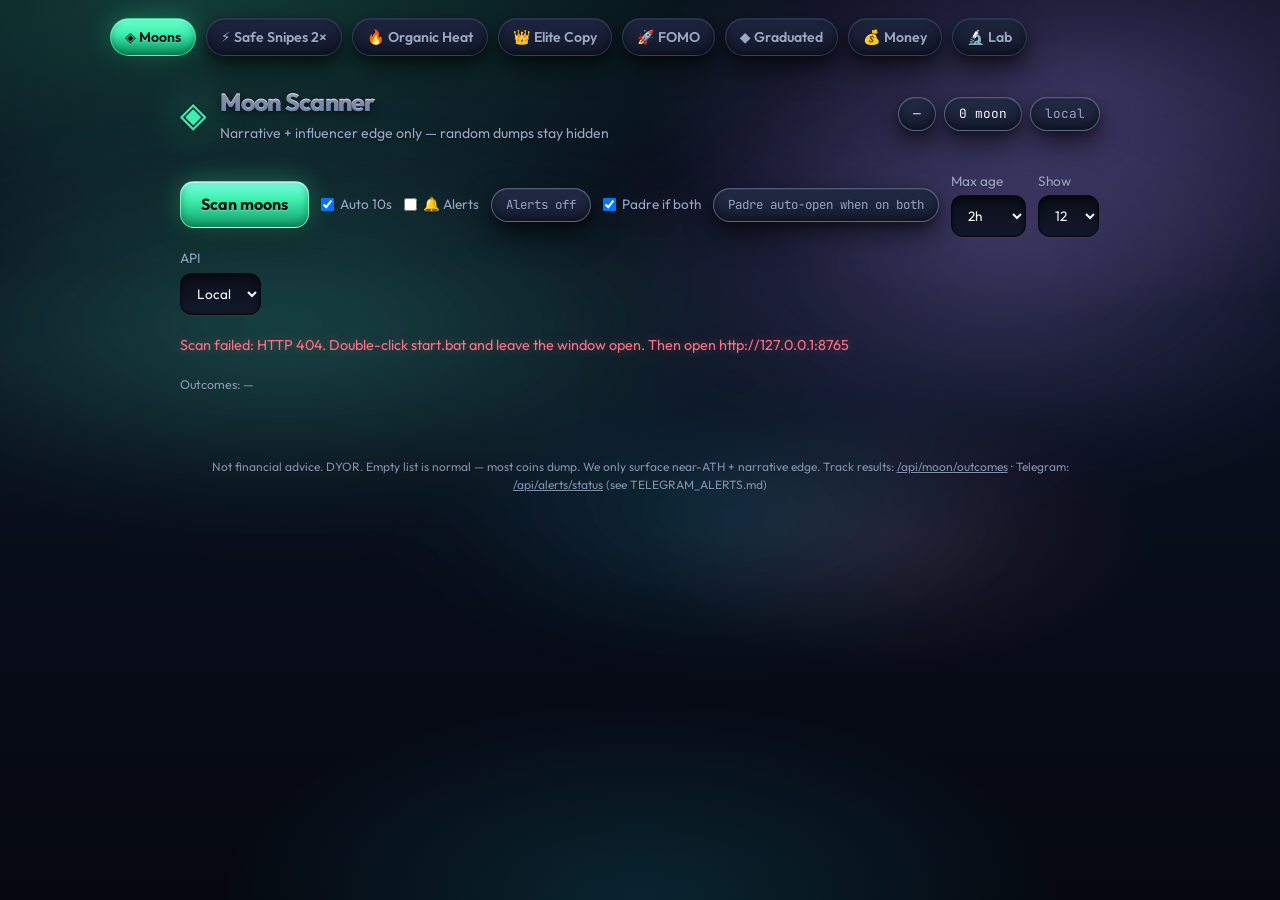
==== commit 0e7ffaaa: "FOMO aping channel: elite wallet buy/exit Telegram alerts + /fomo page" ====
--- a/static/index.html
+++ b/static/index.html
@@ -17,6 +17,8 @@
     <a href="/" class="active">◈ Moons</a>
     <a href="/snipes">⚡ Safe Snipes 2×</a>
     <a href="/heat">🔥 Organic Heat</a>
+    <a href="/elite">👑 Elite Copy</a>
+    <a href="/fomo">🚀 FOMO</a>
     <a href="/graduated">◆ Graduated</a>
     <a href="/money">💰 Money</a>
     <a href="/lab">🔬 Lab</a>
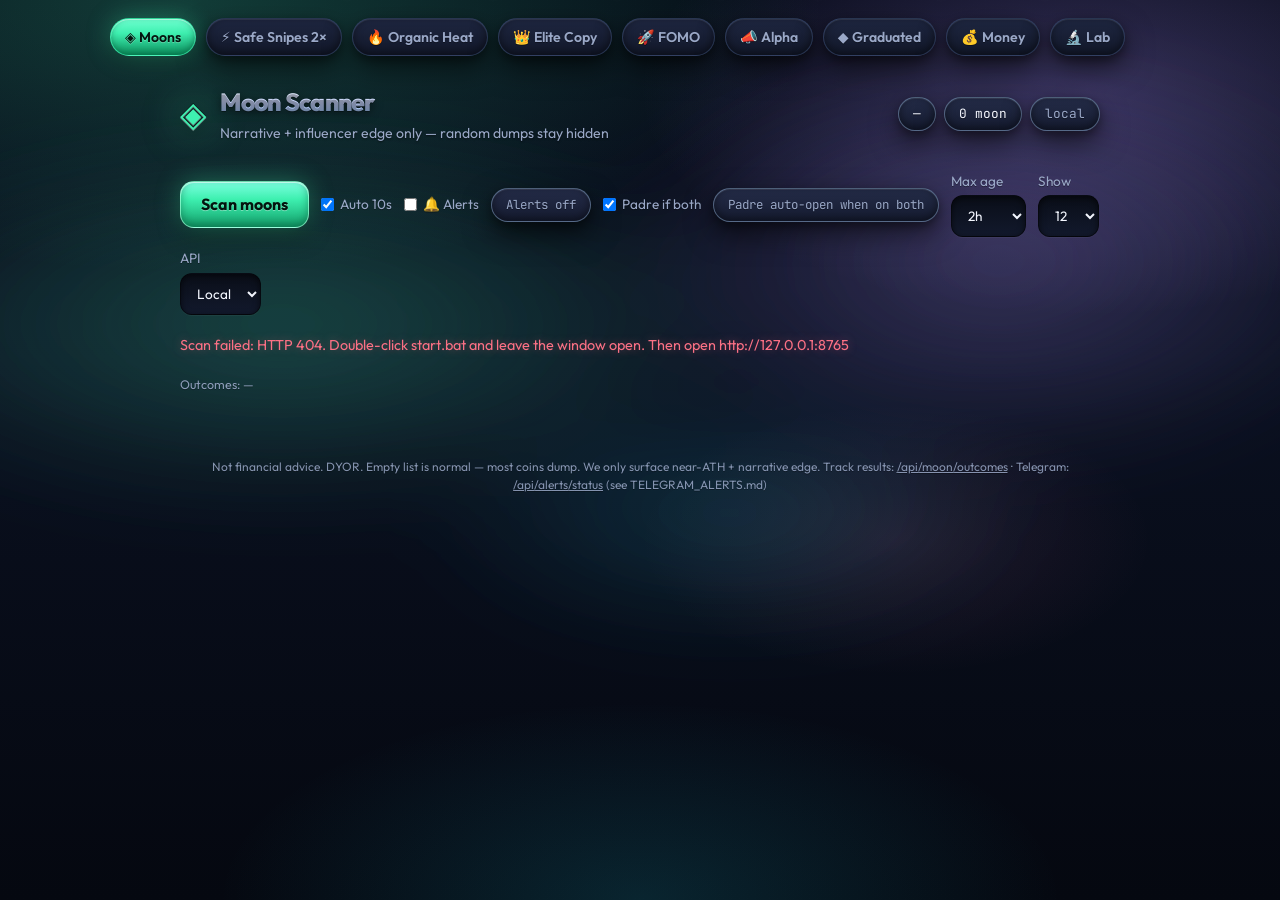
==== commit 5d864fb6: "Add Alpha Buy page UI with nav across moon scanner" ====
--- a/static/index.html
+++ b/static/index.html
@@ -19,6 +19,7 @@
     <a href="/heat">🔥 Organic Heat</a>
     <a href="/elite">👑 Elite Copy</a>
     <a href="/fomo">🚀 FOMO</a>
+    <a href="/alpha">📣 Alpha</a>
     <a href="/graduated">◆ Graduated</a>
     <a href="/money">💰 Money</a>
     <a href="/lab">🔬 Lab</a>
--- a/static/css/moon.css
+++ b/static/css/moon.css
@@ -87,7 +87,8 @@
 
 /* Layout shells */
 .top, .bar, .status, .rule, .list, .foot,
-.nav, .desk, .lab-bar, .arch-wrap, .cockpit, .filters {
+.nav, .desk, .lab-bar, .arch-wrap, .cockpit, .filters,
+.plan-banner, .roster-wrap, .manage-panel {
   position: relative;
   z-index: 1;
 }
